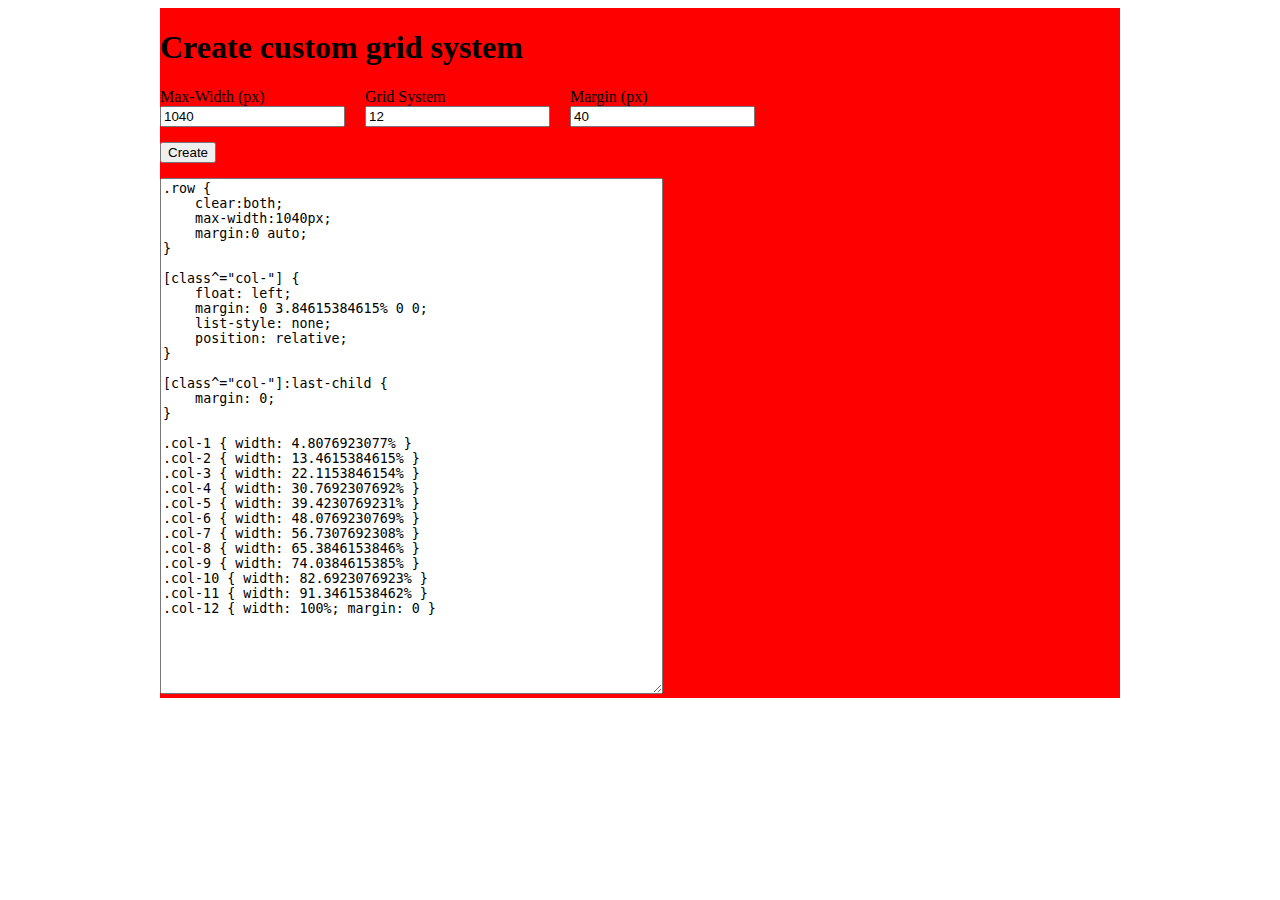
==== index.html @ fcb5940e "index added to gh-pages" ====
<!DOCTYPE html>

<html> 
    <head>

      <title>Grid-customizer version2</title>

      
        
 <style type="text/css">

input{
  float:left;
}
p{margin: 0;
padding: 0;}
.row{
  max-width: 960px;
  margin:0px auto;
  background-color: red;
  overflow: hidden;
}
ul {
  list-style-type: none;
  margin: 0;
  padding: 0;
  clear: both;
}
li{float: left;margin-left: 20px;}
li:first-child{margin-left:0px;}

 </style>
         
         
    </head>
    <body>

<div class="row">

      <h1>Create custom grid system</h1>

      <ul>
        <li>
          <p>Max-Width (px)</p>
          <input id="mw" type="text" >
        </li>
        <li>
          <p>Grid System</p>
          <input id="tg" type="text" >
        </li>
        <li>
          <p>Margin (px)</p>
          <input id="m" type="text" >
        </li>
        
                  
      </ul>
        <br><br><br>
       <input id="submit" type="button"  value="Create" onclick="reload()"> <br /> <br>
      <textarea id="output" readonly rows="34" cols="60">
      </textarea>
  
      <script type="text/javascript">
         
         var mw=1040,m=40,tg=12,r_margin,string="";
         var result=new Array(); 
         
         function calculate()
         {  

            r_margin=Math.round(((40/mw)*100)*100000000000)/100000000000;
            string="";
            string+=".row { &#13;&#10;    clear:both; &#13;&#10;    max-width:"+mw+"px; &#13;&#10;    margin:0 auto; &#13;&#10;}&#13;&#13;&#10;[class^=&#34;col-&#34;] {&#13;&#10;    float: left;&#13;&#10;    margin: 0 "+r_margin+"% 0 0;&#13;&#10;    list-style: none;&#13;&#10;    position: relative;&#13;&#10;}&#13;&#13;&#10;[class^=&#34;col-&#34;]:last-child {&#13;&#10;    margin: 0;&#13;&#10;}&#13;&#13;&#10;"

            
            for(var i=1;i<=tg;i++)
            {
              result[i-1]=Math.round(([(i/tg)-((m/mw)*(1-(i/tg)))]*100)*10000000000)/10000000000;

              if(i==tg){string+=".col-"+i+" { width: "+result[i-1]+"%; margin: 0 }&#13;&#10;";}
                else{string+=".col-"+i+" { width: "+result[i-1]+"% }&#13;&#10;";}
         
            }         
          
         }



         


         function reload()
         {
            mw=document.getElementById("mw").value;
            tg=document.getElementById("tg").value;
            m=document.getElementById("m").value;
            calculate();
            document.getElementById("output").innerHTML=string;
         }


                 
        document.getElementById("mw").value=1040;
        document.getElementById("m").value=40;
        document.getElementById("tg").value=12;
        reload();
       
         </script>
         </div>
    </body>

</html>
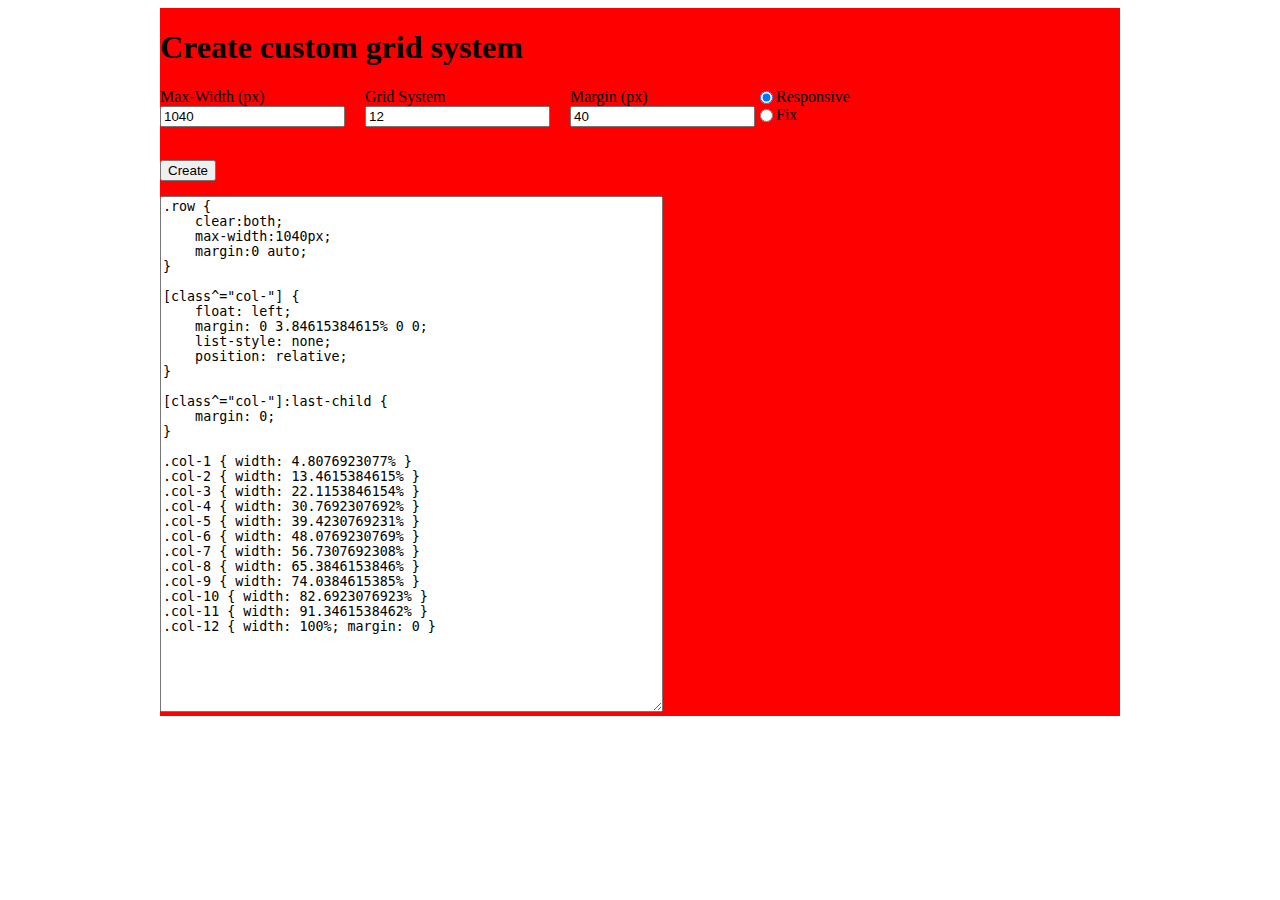
==== commit 4f185729: "fix system added" ====
--- a/index.html
+++ b/index.html
@@ -3,7 +3,7 @@
 <html> 
     <head>
 
-      <title>Grid-customizer version2</title>
+      <title>Grid-customizer</title>
 
       
         
@@ -55,7 +55,10 @@
         
                   
       </ul>
+      <input id="responsiveradio" type="radio" name="type" value="responsive" checked="checked">Responsive<br>
+      <input type="radio" name="type" value="fix">Fix
         <br><br><br>
+       
        <input id="submit" type="button"  value="Create" onclick="reload()"> <br /> <br>
       <textarea id="output" readonly rows="34" cols="60">
       </textarea>
@@ -67,12 +70,24 @@
          
          function calculate()
          {  
-
-            r_margin=Math.round(((40/mw)*100)*100000000000)/100000000000;
+            if(document.getElementById("responsiveradio").checked==true){
+            r_margin=Math.round(((m/mw)*100)*100000000000)/100000000000;
             string="";
             string+=".row { &#13;&#10;    clear:both; &#13;&#10;    max-width:"+mw+"px; &#13;&#10;    margin:0 auto; &#13;&#10;}&#13;&#13;&#10;[class^=&#34;col-&#34;] {&#13;&#10;    float: left;&#13;&#10;    margin: 0 "+r_margin+"% 0 0;&#13;&#10;    list-style: none;&#13;&#10;    position: relative;&#13;&#10;}&#13;&#13;&#10;[class^=&#34;col-&#34;]:last-child {&#13;&#10;    margin: 0;&#13;&#10;}&#13;&#13;&#10;"
+            
 
+
+            }
+            else{
+              r_margin=m;
+              string="";
+            string+=".row { &#13;&#10;    clear:both; &#13;&#10;    width:"+mw+"px; &#13;&#10;    margin:0 auto; &#13;&#10;}&#13;&#13;&#10;[class^=&#34;col-&#34;] {&#13;&#10;    float: left;&#13;&#10;    margin: 0 "+r_margin+"px 0 0;&#13;&#10;    list-style: none;&#13;&#10;    position: relative;&#13;&#10;}&#13;&#13;&#10;[class^=&#34;col-&#34;]:last-child {&#13;&#10;    margin: 0;&#13;&#10;}&#13;&#13;&#10;"
+
+            }
             
+            
+
+            if(document.getElementById("responsiveradio").checked==true){
             for(var i=1;i<=tg;i++)
             {
               result[i-1]=Math.round(([(i/tg)-((m/mw)*(1-(i/tg)))]*100)*10000000000)/10000000000;
@@ -80,7 +95,19 @@
               if(i==tg){string+=".col-"+i+" { width: "+result[i-1]+"%; margin: 0 }&#13;&#10;";}
                 else{string+=".col-"+i+" { width: "+result[i-1]+"% }&#13;&#10;";}
          
-            }         
+            } }
+            else
+            {
+              for(var i=1;i<=tg;i++)
+            {
+              result[i-1]=[(i/tg)-((m/mw)*(1-(i/tg)))]*mw;
+
+              if(i==tg){string+=".col-"+i+" { width: "+result[i-1]+"px; margin: 0 }&#13;&#10;";}
+                else{string+=".col-"+i+" { width: "+result[i-1]+"px }&#13;&#10;";}
+         
+            }
+
+            }        
           
          }
 
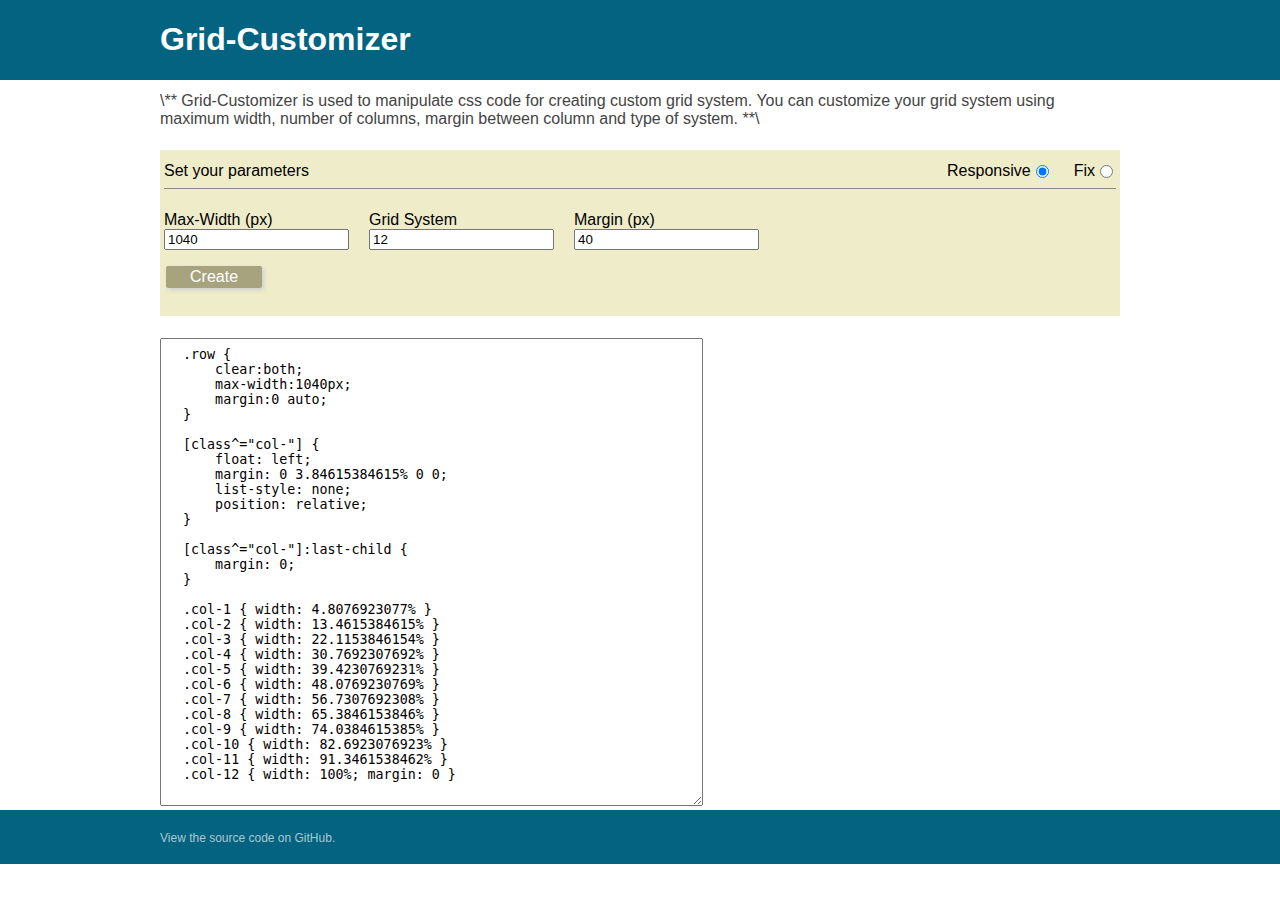
==== commit 8756064e: "UI update, Redeme added." ====
--- a/index.html
+++ b/index.html
@@ -2,44 +2,29 @@
 
 <html> 
     <head>
+      <title>Grid-customizer</title>
+      <link rel="stylesheet" type="text/css" href="style.css">
+     </head>
+    <body>
+<header>
+  <div class="row">
+    <h1>Grid-Customizer</h1>
+  </div>
+</header>
 
-      <title>Grid-customizer</title>
+<section>
+<div class="row">
+<p style="margin: 12px 0;color: #444;">\** Grid-Customizer is used to manipulate css code for creating custom grid system. You can customize your grid system using maximum width, number of columns, margin between column and type of system. **\</p>
+      
 
-      
-        
- <style type="text/css">
+<div class="ip">
+<p>Set your parameters
+ 
+      <input type="radio" name="type"  value="fix"><span style="margin-left:22px;">Fix</span>
+      <input id="responsiveradio" type="radio" name="type" value="responsive" checked="checked"><span>Responsive</span>
+</p>
 
-input{
-  float:left;
-}
-p{margin: 0;
-padding: 0;}
-.row{
-  max-width: 960px;
-  margin:0px auto;
-  background-color: red;
-  overflow: hidden;
-}
-ul {
-  list-style-type: none;
-  margin: 0;
-  padding: 0;
-  clear: both;
-}
-li{float: left;margin-left: 20px;}
-li:first-child{margin-left:0px;}
-
- </style>
-         
-         
-    </head>
-    <body>
-
-<div class="row">
-
-      <h1>Create custom grid system</h1>
-
-      <ul>
+<ul>
         <li>
           <p>Max-Width (px)</p>
           <input id="mw" type="text" >
@@ -55,13 +40,14 @@
         
                   
       </ul>
-      <input id="responsiveradio" type="radio" name="type" value="responsive" checked="checked">Responsive<br>
-      <input type="radio" name="type" value="fix">Fix
-        <br><br><br>
+<p style="clear:both;">
+
+        
        
-       <input id="submit" type="button"  value="Create" onclick="reload()"> <br /> <br>
-      <textarea id="output" readonly rows="34" cols="60">
-      </textarea>
+       <input id="submit" type="button"  value="Create" onclick="reload()"> 
+</p>
+</div>
+<textarea id="output" readonly rows="30" cols="60"></textarea>
   
       <script type="text/javascript">
          
@@ -134,6 +120,15 @@
        
          </script>
          </div>
+</section>
+
+<footer>
+  <div class="row" style="padding: 18px 0;">
+  <a href="https://github.com/gauravchl/grid-customizer">View the source code on GitHub.</a>
+  </div>
+</footer>
+
+
     </body>
 
 </html>--- a/style.css
+++ b/style.css
@@ -0,0 +1,98 @@
+body
+{
+	background-color: #fff;
+	font-family: sans-serif;
+	margin:0;
+	padding: 0;
+}
+header,footer
+{
+	background-color: #046380;
+}
+h1
+{
+	color: #fff;
+}
+.row
+{
+  max-width: 960px;
+  margin:0px auto;
+  overflow: hidden;
+}
+
+
+.ip
+{
+	overflow: hidden;
+	padding: 12px 4px;
+	background: #EFECCA;
+	margin: 22px 0;
+}
+.ip> p:first-child
+{
+	border-bottom: solid 1px #888;
+	padding-bottom: 8px;
+	margin-bottom: 22px;
+}
+.ip> p:first-child input,.ip> p:first-child span
+{
+	float: right;
+}
+input
+{
+  float:left;
+}
+input[type="button"]
+{
+	float: left;
+	background: #A7A37E;
+	border: none;
+	color: #FFF;
+	padding: 2px 24px;
+	font-size: 16px;
+	border-radius: 2px;
+	margin: 16px 2px;
+	cursor: pointer;
+	box-shadow: 2px 2px 4px #CFCFCF;
+}
+textarea
+{
+	padding: 8px 22px;
+}
+span
+{
+	float: left;
+}
+p
+{
+	margin: 0;
+	padding: 0;
+}
+
+
+ul 
+{
+  list-style-type: none;
+  margin: 0;
+  padding: 0;
+  clear: both;
+}
+li
+{
+	float: left;
+	margin-left: 20px;
+}
+li:first-child
+{
+	margin-left:0px;
+}
+a
+{
+	color: rgba(255, 255, 255, 0.66);
+	text-decoration: none;
+	font-size: 12px;
+}
+a:hover
+{
+	text-decoration: underline;
+}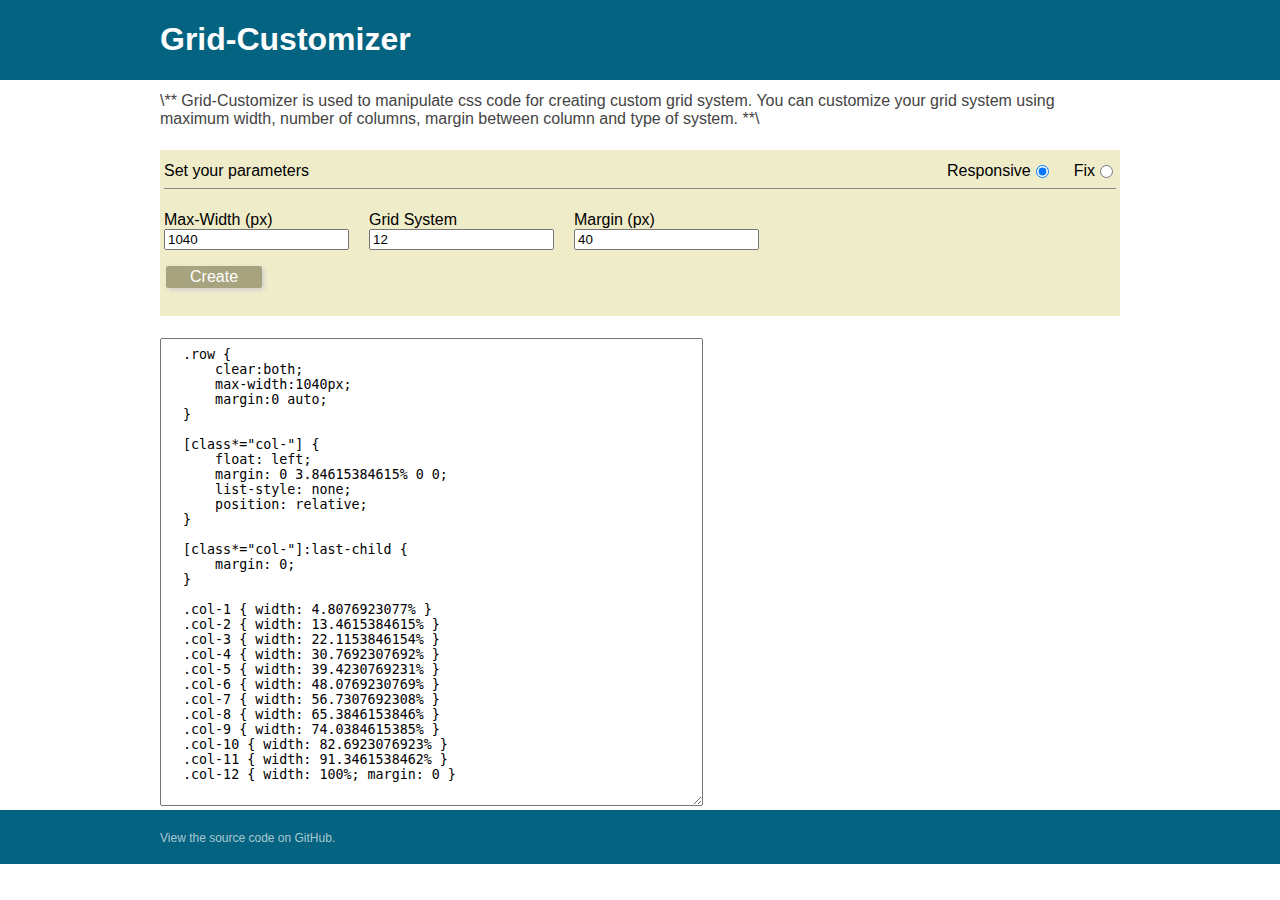
==== commit 0839fbba: "update, pseudo selector for all class has substring "col-"" ====
--- a/index.html
+++ b/index.html
@@ -59,7 +59,7 @@
             if(document.getElementById("responsiveradio").checked==true){
             r_margin=Math.round(((m/mw)*100)*100000000000)/100000000000;
             string="";
-            string+=".row { &#13;&#10;    clear:both; &#13;&#10;    max-width:"+mw+"px; &#13;&#10;    margin:0 auto; &#13;&#10;}&#13;&#13;&#10;[class^=&#34;col-&#34;] {&#13;&#10;    float: left;&#13;&#10;    margin: 0 "+r_margin+"% 0 0;&#13;&#10;    list-style: none;&#13;&#10;    position: relative;&#13;&#10;}&#13;&#13;&#10;[class^=&#34;col-&#34;]:last-child {&#13;&#10;    margin: 0;&#13;&#10;}&#13;&#13;&#10;"
+            string+=".row { &#13;&#10;    clear:both; &#13;&#10;    max-width:"+mw+"px; &#13;&#10;    margin:0 auto; &#13;&#10;}&#13;&#13;&#10;[class*=&#34;col-&#34;] {&#13;&#10;    float: left;&#13;&#10;    margin: 0 "+r_margin+"% 0 0;&#13;&#10;    list-style: none;&#13;&#10;    position: relative;&#13;&#10;}&#13;&#13;&#10;[class*=&#34;col-&#34;]:last-child {&#13;&#10;    margin: 0;&#13;&#10;}&#13;&#13;&#10;"
             
 
 
@@ -67,7 +67,7 @@
             else{
               r_margin=m;
               string="";
-            string+=".row { &#13;&#10;    clear:both; &#13;&#10;    width:"+mw+"px; &#13;&#10;    margin:0 auto; &#13;&#10;}&#13;&#13;&#10;[class^=&#34;col-&#34;] {&#13;&#10;    float: left;&#13;&#10;    margin: 0 "+r_margin+"px 0 0;&#13;&#10;    list-style: none;&#13;&#10;    position: relative;&#13;&#10;}&#13;&#13;&#10;[class^=&#34;col-&#34;]:last-child {&#13;&#10;    margin: 0;&#13;&#10;}&#13;&#13;&#10;"
+            string+=".row { &#13;&#10;    clear:both; &#13;&#10;    width:"+mw+"px; &#13;&#10;    margin:0 auto; &#13;&#10;}&#13;&#13;&#10;[class*=&#34;col-&#34;] {&#13;&#10;    float: left;&#13;&#10;    margin: 0 "+r_margin+"px 0 0;&#13;&#10;    list-style: none;&#13;&#10;    position: relative;&#13;&#10;}&#13;&#13;&#10;[class*=&#34;col-&#34;]:last-child {&#13;&#10;    margin: 0;&#13;&#10;}&#13;&#13;&#10;"
 
             }
             
@@ -131,4 +131,4 @@
 
     </body>
 
-</html>+</html>
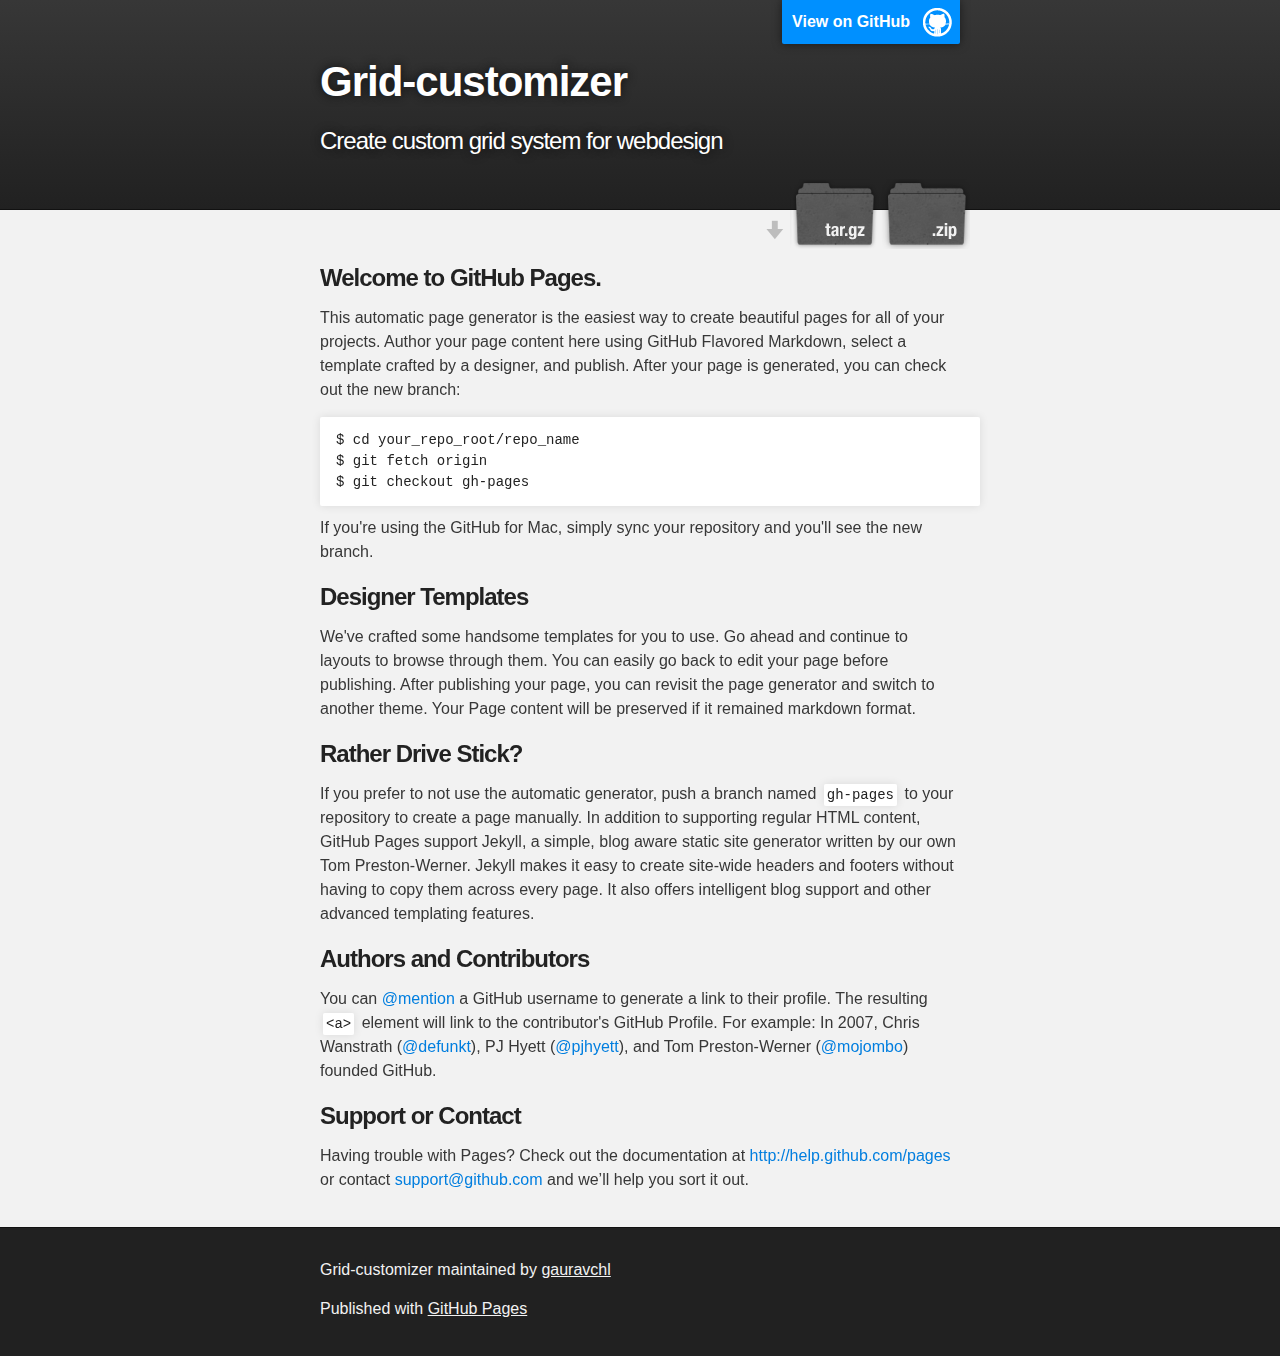
==== commit 077c926e: "Create gh-pages branch via GitHub" ====
--- a/index.html
+++ b/index.html
@@ -1,134 +1,79 @@
 <!DOCTYPE html>
+<html>
 
-<html> 
-    <head>
-      <title>Grid-customizer</title>
-      <link rel="stylesheet" type="text/css" href="style.css">
-     </head>
-    <body>
-<header>
-  <div class="row">
-    <h1>Grid-Customizer</h1>
-  </div>
-</header>
+  <head>
+    <meta charset='utf-8' />
+    <meta http-equiv="X-UA-Compatible" content="chrome=1" />
+    <meta name="description" content="Grid-customizer : Create custom grid system for webdesign   " />
 
-<section>
-<div class="row">
-<p style="margin: 12px 0;color: #444;">\** Grid-Customizer is used to manipulate css code for creating custom grid system. You can customize your grid system using maximum width, number of columns, margin between column and type of system. **\</p>
-      
+    <link rel="stylesheet" type="text/css" media="screen" href="stylesheets/stylesheet.css">
 
-<div class="ip">
-<p>Set your parameters
- 
-      <input type="radio" name="type"  value="fix"><span style="margin-left:22px;">Fix</span>
-      <input id="responsiveradio" type="radio" name="type" value="responsive" checked="checked"><span>Responsive</span>
-</p>
+    <title>Grid-customizer</title>
+  </head>
 
-<ul>
-        <li>
-          <p>Max-Width (px)</p>
-          <input id="mw" type="text" >
-        </li>
-        <li>
-          <p>Grid System</p>
-          <input id="tg" type="text" >
-        </li>
-        <li>
-          <p>Margin (px)</p>
-          <input id="m" type="text" >
-        </li>
-        
-                  
-      </ul>
-<p style="clear:both;">
+  <body>
 
-        
-       
-       <input id="submit" type="button"  value="Create" onclick="reload()"> 
-</p>
-</div>
-<textarea id="output" readonly rows="30" cols="60"></textarea>
-  
-      <script type="text/javascript">
-         
-         var mw=1040,m=40,tg=12,r_margin,string="";
-         var result=new Array(); 
-         
-         function calculate()
-         {  
-            if(document.getElementById("responsiveradio").checked==true){
-            r_margin=Math.round(((m/mw)*100)*100000000000)/100000000000;
-            string="";
-            string+=".row { &#13;&#10;    clear:both; &#13;&#10;    max-width:"+mw+"px; &#13;&#10;    margin:0 auto; &#13;&#10;}&#13;&#13;&#10;[class*=&#34;col-&#34;] {&#13;&#10;    float: left;&#13;&#10;    margin: 0 "+r_margin+"% 0 0;&#13;&#10;    list-style: none;&#13;&#10;    position: relative;&#13;&#10;}&#13;&#13;&#10;[class*=&#34;col-&#34;]:last-child {&#13;&#10;    margin: 0;&#13;&#10;}&#13;&#13;&#10;"
-            
+    <!-- HEADER -->
+    <div id="header_wrap" class="outer">
+        <header class="inner">
+          <a id="forkme_banner" href="https://github.com/gauravchl/grid-customizer">View on GitHub</a>
 
+          <h1 id="project_title">Grid-customizer</h1>
+          <h2 id="project_tagline">Create custom grid system for webdesign   </h2>
 
-            }
-            else{
-              r_margin=m;
-              string="";
-            string+=".row { &#13;&#10;    clear:both; &#13;&#10;    width:"+mw+"px; &#13;&#10;    margin:0 auto; &#13;&#10;}&#13;&#13;&#10;[class*=&#34;col-&#34;] {&#13;&#10;    float: left;&#13;&#10;    margin: 0 "+r_margin+"px 0 0;&#13;&#10;    list-style: none;&#13;&#10;    position: relative;&#13;&#10;}&#13;&#13;&#10;[class*=&#34;col-&#34;]:last-child {&#13;&#10;    margin: 0;&#13;&#10;}&#13;&#13;&#10;"
+            <section id="downloads">
+              <a class="zip_download_link" href="https://github.com/gauravchl/grid-customizer/zipball/master">Download this project as a .zip file</a>
+              <a class="tar_download_link" href="https://github.com/gauravchl/grid-customizer/tarball/master">Download this project as a tar.gz file</a>
+            </section>
+        </header>
+    </div>
 
-            }
-            
-            
+    <!-- MAIN CONTENT -->
+    <div id="main_content_wrap" class="outer">
+      <section id="main_content" class="inner">
+        <h3>
+<a name="welcome-to-github-pages" class="anchor" href="#welcome-to-github-pages"><span class="octicon octicon-link"></span></a>Welcome to GitHub Pages.</h3>
 
-            if(document.getElementById("responsiveradio").checked==true){
-            for(var i=1;i<=tg;i++)
-            {
-              result[i-1]=Math.round(([(i/tg)-((m/mw)*(1-(i/tg)))]*100)*10000000000)/10000000000;
+<p>This automatic page generator is the easiest way to create beautiful pages for all of your projects. Author your page content here using GitHub Flavored Markdown, select a template crafted by a designer, and publish. After your page is generated, you can check out the new branch:</p>
 
-              if(i==tg){string+=".col-"+i+" { width: "+result[i-1]+"%; margin: 0 }&#13;&#10;";}
-                else{string+=".col-"+i+" { width: "+result[i-1]+"% }&#13;&#10;";}
-         
-            } }
-            else
-            {
-              for(var i=1;i<=tg;i++)
-            {
-              result[i-1]=[(i/tg)-((m/mw)*(1-(i/tg)))]*mw;
+<pre><code>$ cd your_repo_root/repo_name
+$ git fetch origin
+$ git checkout gh-pages
+</code></pre>
 
-              if(i==tg){string+=".col-"+i+" { width: "+result[i-1]+"px; margin: 0 }&#13;&#10;";}
-                else{string+=".col-"+i+" { width: "+result[i-1]+"px }&#13;&#10;";}
-         
-            }
+<p>If you're using the GitHub for Mac, simply sync your repository and you'll see the new branch.</p>
 
-            }        
-          
-         }
+<h3>
+<a name="designer-templates" class="anchor" href="#designer-templates"><span class="octicon octicon-link"></span></a>Designer Templates</h3>
 
+<p>We've crafted some handsome templates for you to use. Go ahead and continue to layouts to browse through them. You can easily go back to edit your page before publishing. After publishing your page, you can revisit the page generator and switch to another theme. Your Page content will be preserved if it remained markdown format.</p>
 
+<h3>
+<a name="rather-drive-stick" class="anchor" href="#rather-drive-stick"><span class="octicon octicon-link"></span></a>Rather Drive Stick?</h3>
 
-         
+<p>If you prefer to not use the automatic generator, push a branch named <code>gh-pages</code> to your repository to create a page manually. In addition to supporting regular HTML content, GitHub Pages support Jekyll, a simple, blog aware static site generator written by our own Tom Preston-Werner. Jekyll makes it easy to create site-wide headers and footers without having to copy them across every page. It also offers intelligent blog support and other advanced templating features.</p>
 
+<h3>
+<a name="authors-and-contributors" class="anchor" href="#authors-and-contributors"><span class="octicon octicon-link"></span></a>Authors and Contributors</h3>
 
-         function reload()
-         {
-            mw=document.getElementById("mw").value;
-            tg=document.getElementById("tg").value;
-            m=document.getElementById("m").value;
-            calculate();
-            document.getElementById("output").innerHTML=string;
-         }
+<p>You can <a href="https://github.com/blog/821" class="user-mention">@mention</a> a GitHub username to generate a link to their profile. The resulting <code>&lt;a&gt;</code> element will link to the contributor's GitHub Profile. For example: In 2007, Chris Wanstrath (<a href="https://github.com/defunkt" class="user-mention">@defunkt</a>), PJ Hyett (<a href="https://github.com/pjhyett" class="user-mention">@pjhyett</a>), and Tom Preston-Werner (<a href="https://github.com/mojombo" class="user-mention">@mojombo</a>) founded GitHub.</p>
 
+<h3>
+<a name="support-or-contact" class="anchor" href="#support-or-contact"><span class="octicon octicon-link"></span></a>Support or Contact</h3>
 
-                 
-        document.getElementById("mw").value=1040;
-        document.getElementById("m").value=40;
-        document.getElementById("tg").value=12;
-        reload();
-       
-         </script>
-         </div>
-</section>
+<p>Having trouble with Pages? Check out the documentation at <a href="http://help.github.com/pages">http://help.github.com/pages</a> or contact <a href="mailto:support@github.com">support@github.com</a> and we’ll help you sort it out.</p>
+      </section>
+    </div>
 
-<footer>
-  <div class="row" style="padding: 18px 0;">
-  <a href="https://github.com/gauravchl/grid-customizer">View the source code on GitHub.</a>
-  </div>
-</footer>
+    <!-- FOOTER  -->
+    <div id="footer_wrap" class="outer">
+      <footer class="inner">
+        <p class="copyright">Grid-customizer maintained by <a href="https://github.com/gauravchl">gauravchl</a></p>
+        <p>Published with <a href="http://pages.github.com">GitHub Pages</a></p>
+      </footer>
+    </div>
 
+    
 
-    </body>
-
+  </body>
 </html>
--- a/stylesheets/stylesheet.css
+++ b/stylesheets/stylesheet.css
@@ -0,0 +1,423 @@
+/*******************************************************************************
+Slate Theme for GitHub Pages
+by Jason Costello, @jsncostello
+*******************************************************************************/
+
+@import url(pygment_trac.css);
+
+/*******************************************************************************
+MeyerWeb Reset
+*******************************************************************************/
+
+html, body, div, span, applet, object, iframe,
+h1, h2, h3, h4, h5, h6, p, blockquote, pre,
+a, abbr, acronym, address, big, cite, code,
+del, dfn, em, img, ins, kbd, q, s, samp,
+small, strike, strong, sub, sup, tt, var,
+b, u, i, center,
+dl, dt, dd, ol, ul, li,
+fieldset, form, label, legend,
+table, caption, tbody, tfoot, thead, tr, th, td,
+article, aside, canvas, details, embed,
+figure, figcaption, footer, header, hgroup,
+menu, nav, output, ruby, section, summary,
+time, mark, audio, video {
+  margin: 0;
+  padding: 0;
+  border: 0;
+  font: inherit;
+  vertical-align: baseline;
+}
+
+/* HTML5 display-role reset for older browsers */
+article, aside, details, figcaption, figure,
+footer, header, hgroup, menu, nav, section {
+  display: block;
+}
+
+ol, ul {
+  list-style: none;
+}
+
+table {
+  border-collapse: collapse;
+  border-spacing: 0;
+}
+
+/*******************************************************************************
+Theme Styles
+*******************************************************************************/
+
+body {
+  box-sizing: border-box;
+  color:#373737;
+  background: #212121;
+  font-size: 16px;
+  font-family: 'Myriad Pro', Calibri, Helvetica, Arial, sans-serif;
+  line-height: 1.5;
+  -webkit-font-smoothing: antialiased;
+}
+
+h1, h2, h3, h4, h5, h6 {
+  margin: 10px 0;
+  font-weight: 700;
+  color:#222222;
+  font-family: 'Lucida Grande', 'Calibri', Helvetica, Arial, sans-serif;
+  letter-spacing: -1px;
+}
+
+h1 {
+  font-size: 36px;
+  font-weight: 700;
+}
+
+h2 {
+  padding-bottom: 10px;
+  font-size: 32px;
+  background: url('../images/bg_hr.png') repeat-x bottom;
+}
+
+h3 {
+  font-size: 24px;
+}
+
+h4 {
+  font-size: 21px;
+}
+
+h5 {
+  font-size: 18px;
+}
+
+h6 {
+  font-size: 16px;
+}
+
+p {
+  margin: 10px 0 15px 0;
+}
+
+footer p {
+  color: #f2f2f2;
+}
+
+a {
+  text-decoration: none;
+  color: #007edf;
+  text-shadow: none;
+
+  transition: color 0.5s ease;
+  transition: text-shadow 0.5s ease;
+  -webkit-transition: color 0.5s ease;
+  -webkit-transition: text-shadow 0.5s ease;
+  -moz-transition: color 0.5s ease;
+  -moz-transition: text-shadow 0.5s ease;
+  -o-transition: color 0.5s ease;
+  -o-transition: text-shadow 0.5s ease;
+  -ms-transition: color 0.5s ease;
+  -ms-transition: text-shadow 0.5s ease;
+}
+
+a:hover, a:focus {text-decoration: underline;}
+
+footer a {
+  color: #F2F2F2;
+  text-decoration: underline;
+}
+
+em {
+  font-style: italic;
+}
+
+strong {
+  font-weight: bold;
+}
+
+img {
+  position: relative;
+  margin: 0 auto;
+  max-width: 739px;
+  padding: 5px;
+  margin: 10px 0 10px 0;
+  border: 1px solid #ebebeb;
+
+  box-shadow: 0 0 5px #ebebeb;
+  -webkit-box-shadow: 0 0 5px #ebebeb;
+  -moz-box-shadow: 0 0 5px #ebebeb;
+  -o-box-shadow: 0 0 5px #ebebeb;
+  -ms-box-shadow: 0 0 5px #ebebeb;
+}
+
+p img {
+  display: inline;
+  margin: 0;
+  padding: 0;
+  vertical-align: middle;
+  text-align: center;
+  border: none;
+}
+
+pre, code {
+  width: 100%;
+  color: #222;
+  background-color: #fff;
+
+  font-family: Monaco, "Bitstream Vera Sans Mono", "Lucida Console", Terminal, monospace;
+  font-size: 14px;
+
+  border-radius: 2px;
+  -moz-border-radius: 2px;
+  -webkit-border-radius: 2px;
+}
+
+pre {
+  width: 100%;
+  padding: 10px;
+  box-shadow: 0 0 10px rgba(0,0,0,.1);
+  overflow: auto;
+}
+
+code {
+  padding: 3px;
+  margin: 0 3px;
+  box-shadow: 0 0 10px rgba(0,0,0,.1);
+}
+
+pre code {
+  display: block;
+  box-shadow: none;
+}
+
+blockquote {
+  color: #666;
+  margin-bottom: 20px;
+  padding: 0 0 0 20px;
+  border-left: 3px solid #bbb;
+}
+
+
+ul, ol, dl {
+  margin-bottom: 15px
+}
+
+ul {
+  list-style: inside;
+  padding-left: 20px;
+}
+
+ol {
+  list-style: decimal inside;
+  padding-left: 20px;
+}
+
+dl dt {
+  font-weight: bold;
+}
+
+dl dd {
+  padding-left: 20px;
+  font-style: italic;
+}
+
+dl p {
+  padding-left: 20px;
+  font-style: italic;
+}
+
+hr {
+  height: 1px;
+  margin-bottom: 5px;
+  border: none;
+  background: url('../images/bg_hr.png') repeat-x center;
+}
+
+table {
+  border: 1px solid #373737;
+  margin-bottom: 20px;
+  text-align: left;
+ }
+
+th {
+  font-family: 'Lucida Grande', 'Helvetica Neue', Helvetica, Arial, sans-serif;
+  padding: 10px;
+  background: #373737;
+  color: #fff;
+ }
+
+td {
+  padding: 10px;
+  border: 1px solid #373737;
+ }
+
+form {
+  background: #f2f2f2;
+  padding: 20px;
+}
+
+/*******************************************************************************
+Full-Width Styles
+*******************************************************************************/
+
+.outer {
+  width: 100%;
+}
+
+.inner {
+  position: relative;
+  max-width: 640px;
+  padding: 20px 10px;
+  margin: 0 auto;
+}
+
+#forkme_banner {
+  display: block;
+  position: absolute;
+  top:0;
+  right: 10px;
+  z-index: 10;
+  padding: 10px 50px 10px 10px;
+  color: #fff;
+  background: url('../images/blacktocat.png') #0090ff no-repeat 95% 50%;
+  font-weight: 700;
+  box-shadow: 0 0 10px rgba(0,0,0,.5);
+  border-bottom-left-radius: 2px;
+  border-bottom-right-radius: 2px;
+}
+
+#header_wrap {
+  background: #212121;
+  background: -moz-linear-gradient(top, #373737, #212121);
+  background: -webkit-linear-gradient(top, #373737, #212121);
+  background: -ms-linear-gradient(top, #373737, #212121);
+  background: -o-linear-gradient(top, #373737, #212121);
+  background: linear-gradient(top, #373737, #212121);
+}
+
+#header_wrap .inner {
+  padding: 50px 10px 30px 10px;
+}
+
+#project_title {
+  margin: 0;
+  color: #fff;
+  font-size: 42px;
+  font-weight: 700;
+  text-shadow: #111 0px 0px 10px;
+}
+
+#project_tagline {
+  color: #fff;
+  font-size: 24px;
+  font-weight: 300;
+  background: none;
+  text-shadow: #111 0px 0px 10px;
+}
+
+#downloads {
+  position: absolute;
+  width: 210px;
+  z-index: 10;
+  bottom: -40px;
+  right: 0;
+  height: 70px;
+  background: url('../images/icon_download.png') no-repeat 0% 90%;
+}
+
+.zip_download_link {
+  display: block;
+  float: right;
+  width: 90px;
+  height:70px;
+  text-indent: -5000px;
+  overflow: hidden;
+  background: url(../images/sprite_download.png) no-repeat bottom left;
+}
+
+.tar_download_link {
+  display: block;
+  float: right;
+  width: 90px;
+  height:70px;
+  text-indent: -5000px;
+  overflow: hidden;
+  background: url(../images/sprite_download.png) no-repeat bottom right;
+  margin-left: 10px;
+}
+
+.zip_download_link:hover {
+  background: url(../images/sprite_download.png) no-repeat top left;
+}
+
+.tar_download_link:hover {
+  background: url(../images/sprite_download.png) no-repeat top right;
+}
+
+#main_content_wrap {
+  background: #f2f2f2;
+  border-top: 1px solid #111;
+  border-bottom: 1px solid #111;
+}
+
+#main_content {
+  padding-top: 40px;
+}
+
+#footer_wrap {
+  background: #212121;
+}
+
+
+
+/*******************************************************************************
+Small Device Styles
+*******************************************************************************/
+
+@media screen and (max-width: 480px) {
+  body {
+    font-size:14px;
+  }
+
+  #downloads {
+    display: none;
+  }
+
+  .inner {
+    min-width: 320px;
+    max-width: 480px;
+  }
+
+  #project_title {
+  font-size: 32px;
+  }
+
+  h1 {
+    font-size: 28px;
+  }
+
+  h2 {
+    font-size: 24px;
+  }
+
+  h3 {
+    font-size: 21px;
+  }
+
+  h4 {
+    font-size: 18px;
+  }
+
+  h5 {
+    font-size: 14px;
+  }
+
+  h6 {
+    font-size: 12px;
+  }
+
+  code, pre {
+    min-width: 320px;
+    max-width: 480px;
+    font-size: 11px;
+  }
+
+}
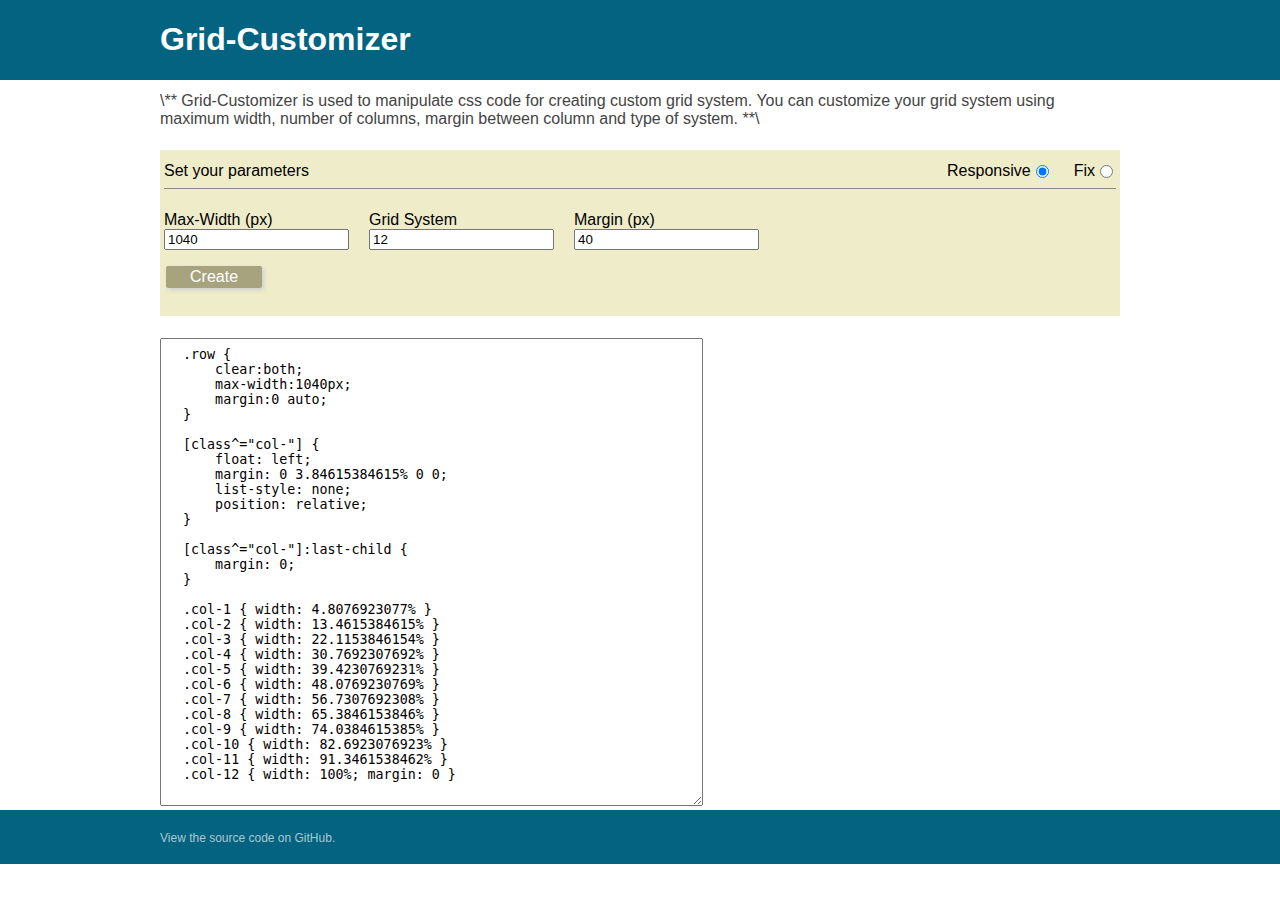
==== commit fe2c5f86: "update gh-page loading isseue" ====
--- a/index.html
+++ b/index.html
@@ -1,79 +1,65 @@
 <!DOCTYPE html>
-<html>
 
-  <head>
-    <meta charset='utf-8' />
-    <meta http-equiv="X-UA-Compatible" content="chrome=1" />
-    <meta name="description" content="Grid-customizer : Create custom grid system for webdesign   " />
+<html> 
+    <head>
+      <title>Grid-customizer</title>
+      <link rel="stylesheet" type="text/css" href="styles/stylesheet.css">
+      <script type="text/javascript" src="js/main.js"></script>
+     </head>
+    <body>
+<header>
+  <div class="row">
+    <h1>Grid-Customizer</h1>
+  </div>
+</header>
 
-    <link rel="stylesheet" type="text/css" media="screen" href="stylesheets/stylesheet.css">
+<section>
+<div class="row">
+<p style="margin: 12px 0;color: #444;">\** Grid-Customizer is used to manipulate css code for creating custom grid system. You can customize your grid system using maximum width, number of columns, margin between column and type of system. **\</p>
+      
 
-    <title>Grid-customizer</title>
-  </head>
+<div class="ip">
+<p>Set your parameters
+ 
+      <input type="radio" name="type"  value="fix"><span style="margin-left:22px;">Fix</span>
+      <input id="responsiveradio" type="radio" name="type" value="responsive" checked="checked"><span>Responsive</span>
+</p>
 
-  <body>
+<ul>
+        <li>
+          <p>Max-Width (px)</p>
+          <input id="mw" type="text" >
+        </li>
+        <li>
+          <p>Grid System</p>
+          <input id="tg" type="text" >
+        </li>
+        <li>
+          <p>Margin (px)</p>
+          <input id="m" type="text" >
+        </li>
+        
+                  
+      </ul>
+<p style="clear:both;">
 
-    <!-- HEADER -->
-    <div id="header_wrap" class="outer">
-        <header class="inner">
-          <a id="forkme_banner" href="https://github.com/gauravchl/grid-customizer">View on GitHub</a>
+        
+       
+       <input id="submit" type="button"  value="Create" onclick="reload()"> 
+</p>
+</div>
+<textarea id="output" readonly rows="30" cols="60"></textarea>
+  
+         </div>
+</section>
 
-          <h1 id="project_title">Grid-customizer</h1>
-          <h2 id="project_tagline">Create custom grid system for webdesign   </h2>
+<footer>
+  <div class="row" style="padding: 18px 0;">
+  <a href="https://github.com/gauravchl/grid-customizer">View the source code on GitHub.</a>
+  </div>
+</footer>
 
-            <section id="downloads">
-              <a class="zip_download_link" href="https://github.com/gauravchl/grid-customizer/zipball/master">Download this project as a .zip file</a>
-              <a class="tar_download_link" href="https://github.com/gauravchl/grid-customizer/tarball/master">Download this project as a tar.gz file</a>
-            </section>
-        </header>
-    </div>
 
-    <!-- MAIN CONTENT -->
-    <div id="main_content_wrap" class="outer">
-      <section id="main_content" class="inner">
-        <h3>
-<a name="welcome-to-github-pages" class="anchor" href="#welcome-to-github-pages"><span class="octicon octicon-link"></span></a>Welcome to GitHub Pages.</h3>
+    </body>
 
-<p>This automatic page generator is the easiest way to create beautiful pages for all of your projects. Author your page content here using GitHub Flavored Markdown, select a template crafted by a designer, and publish. After your page is generated, you can check out the new branch:</p>
-
-<pre><code>$ cd your_repo_root/repo_name
-$ git fetch origin
-$ git checkout gh-pages
-</code></pre>
-
-<p>If you're using the GitHub for Mac, simply sync your repository and you'll see the new branch.</p>
-
-<h3>
-<a name="designer-templates" class="anchor" href="#designer-templates"><span class="octicon octicon-link"></span></a>Designer Templates</h3>
-
-<p>We've crafted some handsome templates for you to use. Go ahead and continue to layouts to browse through them. You can easily go back to edit your page before publishing. After publishing your page, you can revisit the page generator and switch to another theme. Your Page content will be preserved if it remained markdown format.</p>
-
-<h3>
-<a name="rather-drive-stick" class="anchor" href="#rather-drive-stick"><span class="octicon octicon-link"></span></a>Rather Drive Stick?</h3>
-
-<p>If you prefer to not use the automatic generator, push a branch named <code>gh-pages</code> to your repository to create a page manually. In addition to supporting regular HTML content, GitHub Pages support Jekyll, a simple, blog aware static site generator written by our own Tom Preston-Werner. Jekyll makes it easy to create site-wide headers and footers without having to copy them across every page. It also offers intelligent blog support and other advanced templating features.</p>
-
-<h3>
-<a name="authors-and-contributors" class="anchor" href="#authors-and-contributors"><span class="octicon octicon-link"></span></a>Authors and Contributors</h3>
-
-<p>You can <a href="https://github.com/blog/821" class="user-mention">@mention</a> a GitHub username to generate a link to their profile. The resulting <code>&lt;a&gt;</code> element will link to the contributor's GitHub Profile. For example: In 2007, Chris Wanstrath (<a href="https://github.com/defunkt" class="user-mention">@defunkt</a>), PJ Hyett (<a href="https://github.com/pjhyett" class="user-mention">@pjhyett</a>), and Tom Preston-Werner (<a href="https://github.com/mojombo" class="user-mention">@mojombo</a>) founded GitHub.</p>
-
-<h3>
-<a name="support-or-contact" class="anchor" href="#support-or-contact"><span class="octicon octicon-link"></span></a>Support or Contact</h3>
-
-<p>Having trouble with Pages? Check out the documentation at <a href="http://help.github.com/pages">http://help.github.com/pages</a> or contact <a href="mailto:support@github.com">support@github.com</a> and we’ll help you sort it out.</p>
-      </section>
-    </div>
-
-    <!-- FOOTER  -->
-    <div id="footer_wrap" class="outer">
-      <footer class="inner">
-        <p class="copyright">Grid-customizer maintained by <a href="https://github.com/gauravchl">gauravchl</a></p>
-        <p>Published with <a href="http://pages.github.com">GitHub Pages</a></p>
-      </footer>
-    </div>
-
-    
-
-  </body>
-</html>
+</html>--- a/styles/stylesheet.css
+++ b/styles/stylesheet.css
@@ -0,0 +1,98 @@
+body
+{
+  background-color: #fff;
+  font-family: sans-serif;
+  margin:0;
+  padding: 0;
+}
+header,footer
+{
+  background-color: #046380;
+}
+h1
+{
+  color: #fff;
+}
+.row
+{
+  max-width: 960px;
+  margin:0px auto;
+  overflow: hidden;
+}
+
+
+.ip
+{
+  overflow: hidden;
+  padding: 12px 4px;
+  background: #EFECCA;
+  margin: 22px 0;
+}
+.ip> p:first-child
+{
+  border-bottom: solid 1px #888;
+  padding-bottom: 8px;
+  margin-bottom: 22px;
+}
+.ip> p:first-child input,.ip> p:first-child span
+{
+  float: right;
+}
+input
+{
+  float:left;
+}
+input[type="button"]
+{
+  float: left;
+  background: #A7A37E;
+  border: none;
+  color: #FFF;
+  padding: 2px 24px;
+  font-size: 16px;
+  border-radius: 2px;
+  margin: 16px 2px;
+  cursor: pointer;
+  box-shadow: 2px 2px 4px #CFCFCF;
+}
+textarea
+{
+  padding: 8px 22px;
+}
+span
+{
+  float: left;
+}
+p
+{
+  margin: 0;
+  padding: 0;
+}
+
+
+ul 
+{
+  list-style-type: none;
+  margin: 0;
+  padding: 0;
+  clear: both;
+}
+li
+{
+  float: left;
+  margin-left: 20px;
+}
+li:first-child
+{
+  margin-left:0px;
+}
+a
+{
+  color: rgba(255, 255, 255, 0.66);
+  text-decoration: none;
+  font-size: 12px;
+}
+a:hover
+{
+  text-decoration: underline;
+}